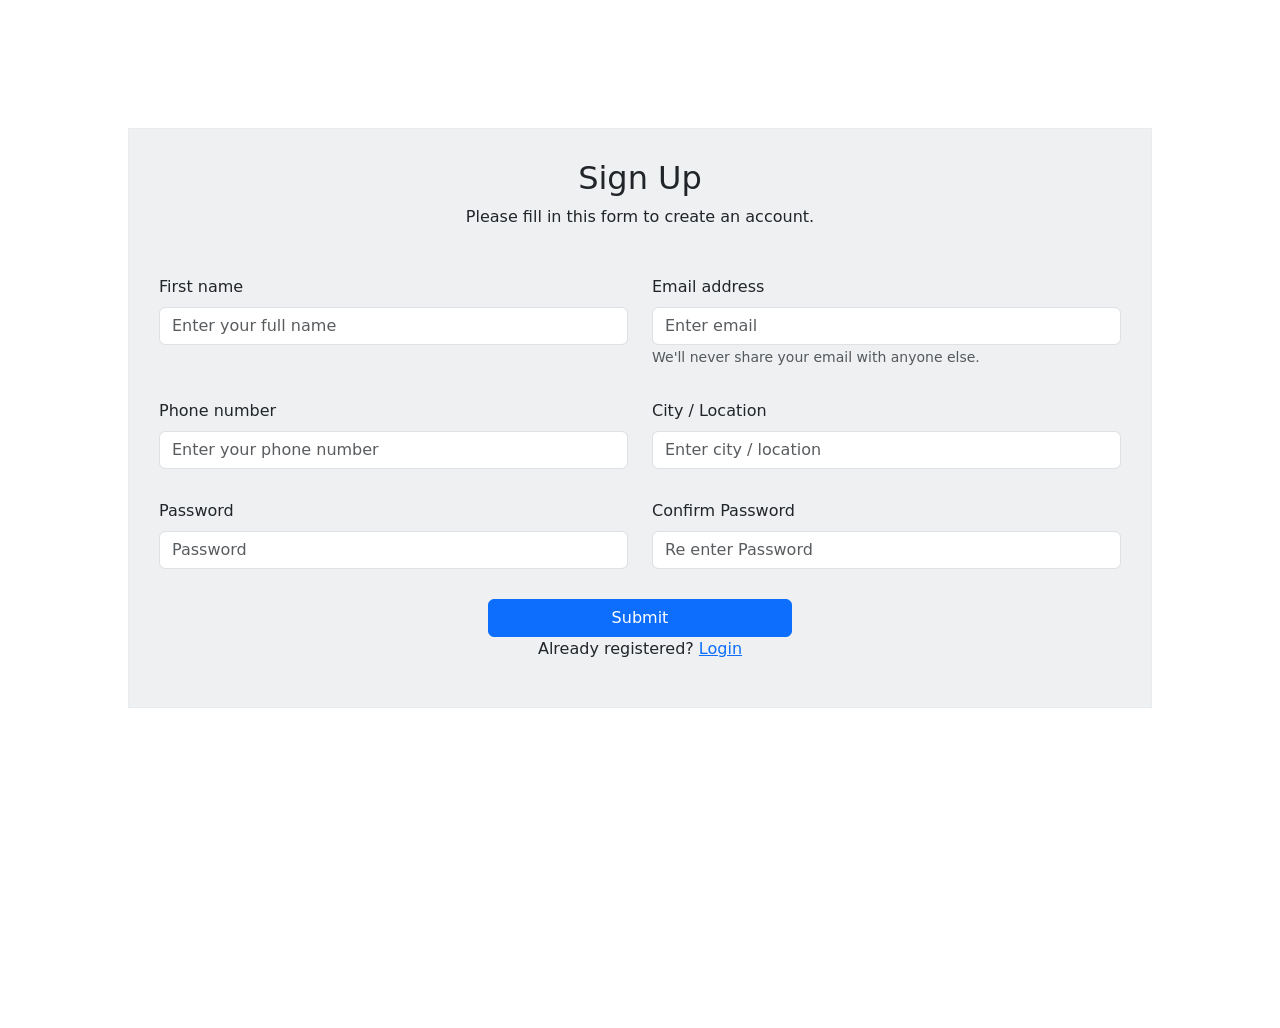
==== SignUp.html @ a3da9cfa "initial commit" ====
<!DOCTYPE html>
<html lang="en">

<head>
    <meta charset="UTF-8">
    <meta name="viewport" content="width=device-width, initial-scale=1.0">
    <title>Responsive Signup and Signin Page with JavaScript Validations</title>

    <link href="https://cdn.jsdelivr.net/npm/bootstrap@5.3.8/dist/css/bootstrap.min.css" rel="stylesheet">
    <link rel="stylesheet" href="/css/style.css">
</head>

<body>

    <form action="">
        <div class=" container-input">
            <div class="row">
                <h2 class="cntr">Sign Up</h2>
                <p class="cntr">Please fill in this form to create an account.</p>
            </div>
            <div class="row">
                <div class="col-md-6 form-group label-gap">
                    <label  class="form-label text_label">First name</label>
                    <input type="text" id="name" class="form-control" placeholder="Enter your full name " required>

                </div>
                <div class="col-md-6 form-group label-gap">
                    <label  class="form-label text_label">Email address</label>
                    <input type="email" class="form-control" id="email" aria-describedby="emailHelp"
                        placeholder="Enter email" required>
                    <small id="emailHelp" class="form-text text-muted">We'll never share your email with anyone
                        else.</small>
                </div>
                <div class="col-md-6 form-group label-gap">
                    <label  class="form-label text_label">Phone number</label>
                    <input type="number" id="phone" class="form-control" placeholder="Enter your phone number "
                        pattern="[0-9]{10}" title="Phone number must be exactly 10 digits" required>

                </div>
                <div class="col-md-6 form-group label-gap">
                    <label class="form-label text_label">City / Location</label>
                    <input type="text" class="form-control" id="city" aria-describedby="emailHelp"
                        placeholder="Enter city / location" pattern="[A-Za-z ]+" title="City must contain only alphabets" required>
                </div>



                <div class=" col-md-6 form-group label-gap">
                    <label  class="form-label text_label">Password</label>
                    <input type="password" class="form-control" minlength="8"
                        pattern="(?=.*[A-Z])(?=.*[a-z])(?=.*\d).{8,}"
                        title="Must contain uppercase, lowercase and number" id="password" placeholder="Password"
                        required >
                </div>
                <div class=" col-md-6 form-group label-gap">
                    <label  class="form-label text_label">Confirm Password</label>
                    <input type="password" class="form-control" id="confirmpassword" placeholder="Re enter Password" required>
                </div>
                <div class=" d-grid  col-md-6 col-lg-4 mx-auto input-btn">
                    <button  class="btn btn-primary d-grid" onclick="register()">Submit</button>
                </div>

            </div>






    </form>
     <p class="cntr">Already registered? <a href="/SignIn.html">Login</a></p>
    <script src="/js/index.js"></script>
    <script src="https://cdn.jsdelivr.net/npm/bootstrap@5.3.8/dist/js/bootstrap.bundle.min.js"></script>
</body>

</html>
---- css/style.css ----
.text_label{
        font-weight: 500;
}

.input-btn{
        margin-top: 30px;
}
.cntr{
    text-align: center;
}
.container-input{
    padding: 30px;
    border: 1px solid #e9ecef;
    margin-top: 10%;
    background: #e9ecefc7;
    margin-left: 10%;
    margin-right: 10%;
}
.container-input1{
    padding: 30px;
    border: 1px solid #e9ecef;
    margin-top: 10%;
    background: #e9ecefc7;
    margin-left: 30%;
    margin-right: 30%;
}
.label-gap{
    margin-top: 30px;
}


* {
    margin: 0;
    padding: 0;
    box-sizing: border-box;
}

body {
    min-height: 100vh;

}


.container {
    margin-left: 10%;
    margin-right: 10%;
}

header {
    display: flex;
    flex-direction: row;
    justify-content: space-between;
    align-items: center;
    padding: 15px;
    /* border-bottom: 1px solid red; */

}

.header_items ul {
    position: absolute;
    display: flex;
    flex-direction: column;
    justify-content: center;
    align-items: center;
    gap: 12px;
    list-style: none;
    top: -300px;
    right: 0;
    width: 325px;
    /* transition: 0.3s; */

}



.header_items ul.show {
    top: 60px;
    top: 60px;
    background: #f5f5f5;
    box-shadow: 1px 2px 1px 1px #ccc;
    /* background: #ffffff;
    width: 100%;
    padding: 30px;
    gap: 39px;
    border-bottom: 1px solid gray;

    box-shadow: 0px 1px 6px 1px gray; */
}

ul.show.li {
    padding: 10px;

}

.header_items li a {
    text-decoration: none;
    color: #333333d6;
    font-size: 17px;
    font-family: sans-serif;
    font-weight: 600;
}


.booknow_btn {

    display: none;
}




.brand {
    flex: 8;
    display: flex;

    align-items: center;
    gap: 5px;
}


.brand_img {
    max-width: 30%;
    border-radius: 8px;
}

.header_items {
    flex: 5;
}



.home {
    display: flex;
    flex-direction: column;
    justify-content: center;
    align-items: center;
    gap: 20px;
    margin-top: 10%;
    margin-bottom: 10%;

}

.home_main {
    /* flex: 1; */
    display: flex;
    flex-direction: column;
    gap: 25px;
}

.home_imgblk {
    /* flex: 1; */
    display: flex;
    justify-content: center;

}

.home_img {
    max-width: 75%;
    border-radius: 5%;
    align-items: center;
}


span {
    color: #f5a80c;
}

.home_btn {
    width: 100%;
    padding: 10px;
    color: #f5a80c;
    font-family: sans-serif;
    border: 1px solid #f5a80c;
    background-color: white;
    border-radius: 5px;
    font-size: 15px;
    font-weight: 600;
}

.home_btn:hover {
    background-color: #f5690c;
    color: white;
}

.home_btn:hover {
    cursor: pointer;
}

.destination_card {
    display: flex;
    flex-direction: column;
    padding: 10px;
    gap: 15px;

}


.destination_blk {
    display: grid;
    grid-template-rows: 1fr 1fr 1fr;
}


.contact {
    display: flex;
    flex-direction: column;
    width: 100%;
}


.input_control {
    padding: 10px;
    margin-top: 10px;
    margin-bottom: 25px;
}


.contact_container {
    display: flex;
    justify-content: center;
    background-color: #f5a80c;
    border-radius: 5px;
    margin-top: 10%;
    margin-bottom: 10%;
    color: white;
    padding: 6px;
}


.contact_hd {
    margin-bottom: 40px;
    margin-top: 40px;
    font-family: sans-serif;
}


.view_btn {
    max-width: 35%;
    padding: 10px;
    color: #f5a80c;
    font-family: sans-serif;
    border: 1px solid #f5a80c;
    background-color: white;
    border-radius: 5px;
}

.view_btn:hover {
    background-color: #f5690c;
    color: white;
}

/* .submit_btn{
    padding: 10px;
    background-color: #f5860c;
    color: white;
    border: none;
    border-radius: 2px;
} */


.submit_btn {
    max-width: 35%;
    padding: 10px;
    color: #f5a80c;
    font-family: sans-serif;
    border: 1px solid #f5a80c;
    background-color: white;
    border-radius: 5px;
    font-size: 15px;
    font-weight: 600;
}

.submit_btn:hover {
    background-color: #f5690c;
    color: white;
}

.about {
    background: #f5f5f5;
    padding: 20px;
    margin-bottom: 5%;
    margin-top: 5%;
    padding-bottom: 5%;
    padding-top: 5%;
}

.about_text {
    margin-top: 20px;
    margin-bottom: 20px;
}

.icon_text {
    font-size: 15px;
    font-weight: 600;
    font-family: sans-serif;

}


.icon_style {
    color: #f5690c;
    font-size: 10px;
    padding: 5px;
}

.about ul {
    list-style: none;
}

.footer {
    display: flex;
    justify-content: space-around;
    background: #eeeeee;
    color: #f5a80c;
    padding: 20px;
}

.destination_text {
    margin-bottom: 10px;

}

h1 {
    font-size: 25px;
}

.right_sec {
    font-size: 12px;
}

@media (min-width: 769px) and (max-width: 1024px) {



    .menu {
        display: none;
    }

    .header_items ul {
        position: static;
        display: flex;
        flex-direction: row;
        justify-content: center;
        align-items: center;
        gap: 30px;
        list-style: none;
        width: auto;
        transition: none;
    }

    .booknow_btn {
        flex: 1;
        text-decoration: none;
        color: white;
        background-color: #f5a80c;
        padding: 8px;
        border-radius: 5px;
        font-family: sans-serif;
        padding-left: 15px;
        padding-right: 15px;
        border: none;
        display: inline-block;

    }

    .booknow_btn:hover{
        cursor: pointer;
        background-color: rgb(255, 81, 0);
    }

   

    .brand {
        flex: 1;
        display: flex;

        align-items: center;
        gap: 5px;
    }

    .container {
        margin-left: 15%;
        margin-right: 15%;
    }

}

@media(min-width:1025px) {

    .menu {
        display: none;
    }

    .header_items ul {
        position: static;
        display: flex;
        flex-direction: row;
        justify-content: center;
        align-items: center;
        gap: 30px;
        list-style: none;
        width: auto;
        transition: none;
    }

    .booknow_btn {
        flex: 1;
        text-decoration: none;
        color: white;
        background-color: #f5a80c;
        padding: 8px;
        border-radius: 5px;
        font-family: sans-serif;
        padding-left: 15px;
        padding-right: 15px;
        border: none;
        display: inline-block;

    }
    .brand {
        flex: 1;
        display: flex;

        align-items: center;
        gap: 5px;
    }

    .home {
        display: flex;
        flex-direction: row;
        justify-content: center;
        align-items: center;
        gap: 20px;
        margin-top: 10%;
        margin-bottom: 10%;

    }

    .home_main {
        flex: 1;
    }

    .home_imgblk {
        flex: 1;
    }

    .home_btn {

        max-width: 35%;
        padding: 10px;
        color: #f5a80c;
        font-family: sans-serif;
        border: 1px solid #f5a80c;
        background-color: white;
        border-radius: 5px;
        font-size: 15px;
        font-weight: 600;
    }

    h1 {
        font-size: 2rem;
    }

    .destination_blk {
        display: grid;
        grid-template-columns: 1fr 1fr 1fr;
        grid-template-rows: 1fr;
    }

    .contact_container {
        padding: 60px;
    }

    .contact {
        max-width: 60%;
    }

    .icon_style {


        font-size: 1.2rem;
        padding: 10px;
    }

    .right_sec {
        font-size: 1rem;
    }
}
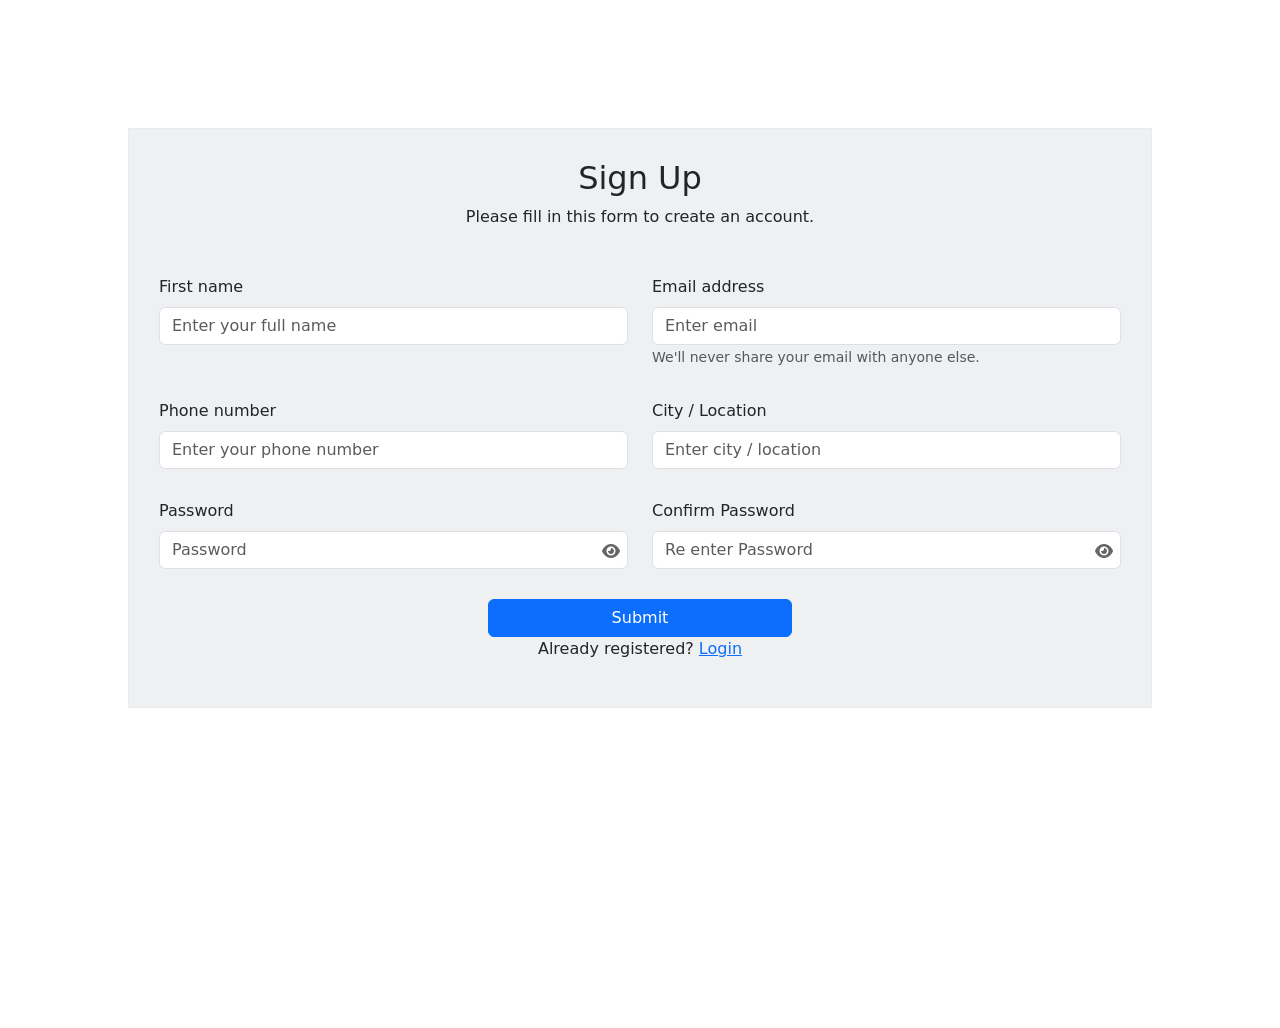
==== commit c16049bb: "hide and show password" ====
--- a/SignUp.html
+++ b/SignUp.html
@@ -7,32 +7,33 @@
     <title>Responsive Signup and Signin Page with JavaScript Validations</title>
 
     <link href="https://cdn.jsdelivr.net/npm/bootstrap@5.3.8/dist/css/bootstrap.min.css" rel="stylesheet">
+    <link rel="stylesheet" href="https://cdnjs.cloudflare.com/ajax/libs/font-awesome/6.5.1/css/all.min.css">
     <link rel="stylesheet" href="/css/style.css">
 </head>
 
 <body>
 
-    <form action="">
-        <div class=" container-input">
+    <form>
+        <div class="container-input">
             <div class="row">
                 <h2 class="cntr">Sign Up</h2>
                 <p class="cntr">Please fill in this form to create an account.</p>
             </div>
             <div class="row">
                 <div class="col-md-6 form-group label-gap">
-                    <label  class="form-label text_label">First name</label>
+                    <label class="form-label text_label">First name</label>
                     <input type="text" id="name" class="form-control" placeholder="Enter your full name " required>
 
                 </div>
                 <div class="col-md-6 form-group label-gap">
-                    <label  class="form-label text_label">Email address</label>
+                    <label class="form-label text_label">Email address</label>
                     <input type="email" class="form-control" id="email" aria-describedby="emailHelp"
                         placeholder="Enter email" required>
                     <small id="emailHelp" class="form-text text-muted">We'll never share your email with anyone
                         else.</small>
                 </div>
                 <div class="col-md-6 form-group label-gap">
-                    <label  class="form-label text_label">Phone number</label>
+                    <label class="form-label text_label">Phone number</label>
                     <input type="number" id="phone" class="form-control" placeholder="Enter your phone number "
                         pattern="[0-9]{10}" title="Phone number must be exactly 10 digits" required>
 
@@ -40,24 +41,28 @@
                 <div class="col-md-6 form-group label-gap">
                     <label class="form-label text_label">City / Location</label>
                     <input type="text" class="form-control" id="city" aria-describedby="emailHelp"
-                        placeholder="Enter city / location" pattern="[A-Za-z ]+" title="City must contain only alphabets" required>
+                        placeholder="Enter city / location" pattern="[A-Za-z ]+"
+                        title="City must contain only alphabets" required>
                 </div>
 
 
 
-                <div class=" col-md-6 form-group label-gap">
-                    <label  class="form-label text_label">Password</label>
+                <div class=" col-md-6 form-group label-gap password-box">
+                    <label class="form-label text_label">Password</label>
                     <input type="password" class="form-control" minlength="8"
                         pattern="(?=.*[A-Z])(?=.*[a-z])(?=.*\d).{8,}"
                         title="Must contain uppercase, lowercase and number" id="password" placeholder="Password"
-                        required >
+                        required>
+                    <span><i class="fa-solid fa-eye" id="toggleEye" onclick="togglePassword()"></i></span>
                 </div>
-                <div class=" col-md-6 form-group label-gap">
-                    <label  class="form-label text_label">Confirm Password</label>
-                    <input type="password" class="form-control" id="confirmpassword" placeholder="Re enter Password" required>
+                <div class=" col-md-6 form-group label-gap confirmpassword-box">
+                    <label class="form-label text_label">Confirm Password</label>
+                    <input type="password" class="form-control" id="confirmpassword" placeholder="Re enter Password"
+                        required>
+                    <span><i class="fa-solid fa-eye" id="toggleEyeConfirm" onclick="toggleConfirmPassword()"></i></span>
                 </div>
                 <div class=" d-grid  col-md-6 col-lg-4 mx-auto input-btn">
-                    <button  class="btn btn-primary d-grid" onclick="register()">Submit</button>
+                    <button class="btn btn-primary d-grid" onclick="register()">Submit</button>
                 </div>
 
             </div>
@@ -68,7 +73,7 @@
 
 
     </form>
-     <p class="cntr">Already registered? <a href="/SignIn.html">Login</a></p>
+    <p class="cntr">Already registered? <a href="/SignIn.html">Login</a></p>
     <script src="/js/index.js"></script>
     <script src="https://cdn.jsdelivr.net/npm/bootstrap@5.3.8/dist/js/bootstrap.bundle.min.js"></script>
 </body>
--- a/css/style.css
+++ b/css/style.css
@@ -1,14 +1,16 @@
-.text_label{
-        font-weight: 500;
-}
-
-.input-btn{
-        margin-top: 30px;
-}
-.cntr{
+.text_label {
+    font-weight: 500;
+}
+
+.input-btn {
+    margin-top: 30px;
+}
+
+.cntr {
     text-align: center;
 }
-.container-input{
+
+.container-input {
     padding: 30px;
     border: 1px solid #e9ecef;
     margin-top: 10%;
@@ -16,7 +18,8 @@
     margin-left: 10%;
     margin-right: 10%;
 }
-.container-input1{
+
+.container-input1 {
     padding: 30px;
     border: 1px solid #e9ecef;
     margin-top: 10%;
@@ -24,9 +27,38 @@
     margin-left: 30%;
     margin-right: 30%;
 }
-.label-gap{
+
+.label-gap {
     margin-top: 30px;
 }
+
+.password-box {
+    position: relative;
+
+}
+
+.confirmpassword-box {
+    position: relative;
+
+}
+
+#toggleEye {
+    position: absolute;
+    right: 20px;
+    top: 74%;
+    transform: translateY(-50%);
+    cursor: pointer;
+    color: #666;
+}
+#toggleEyeConfirm {
+    position: absolute;
+    right: 20px;
+    top: 74%;
+    transform: translateY(-50%);
+    cursor: pointer;
+    color: #666;
+}
+
 
 
 * {
@@ -363,12 +395,12 @@
 
     }
 
-    .booknow_btn:hover{
+    .booknow_btn:hover {
         cursor: pointer;
         background-color: rgb(255, 81, 0);
     }
 
-   
+
 
     .brand {
         flex: 1;
@@ -417,6 +449,7 @@
         display: inline-block;
 
     }
+
     .brand {
         flex: 1;
         display: flex;
